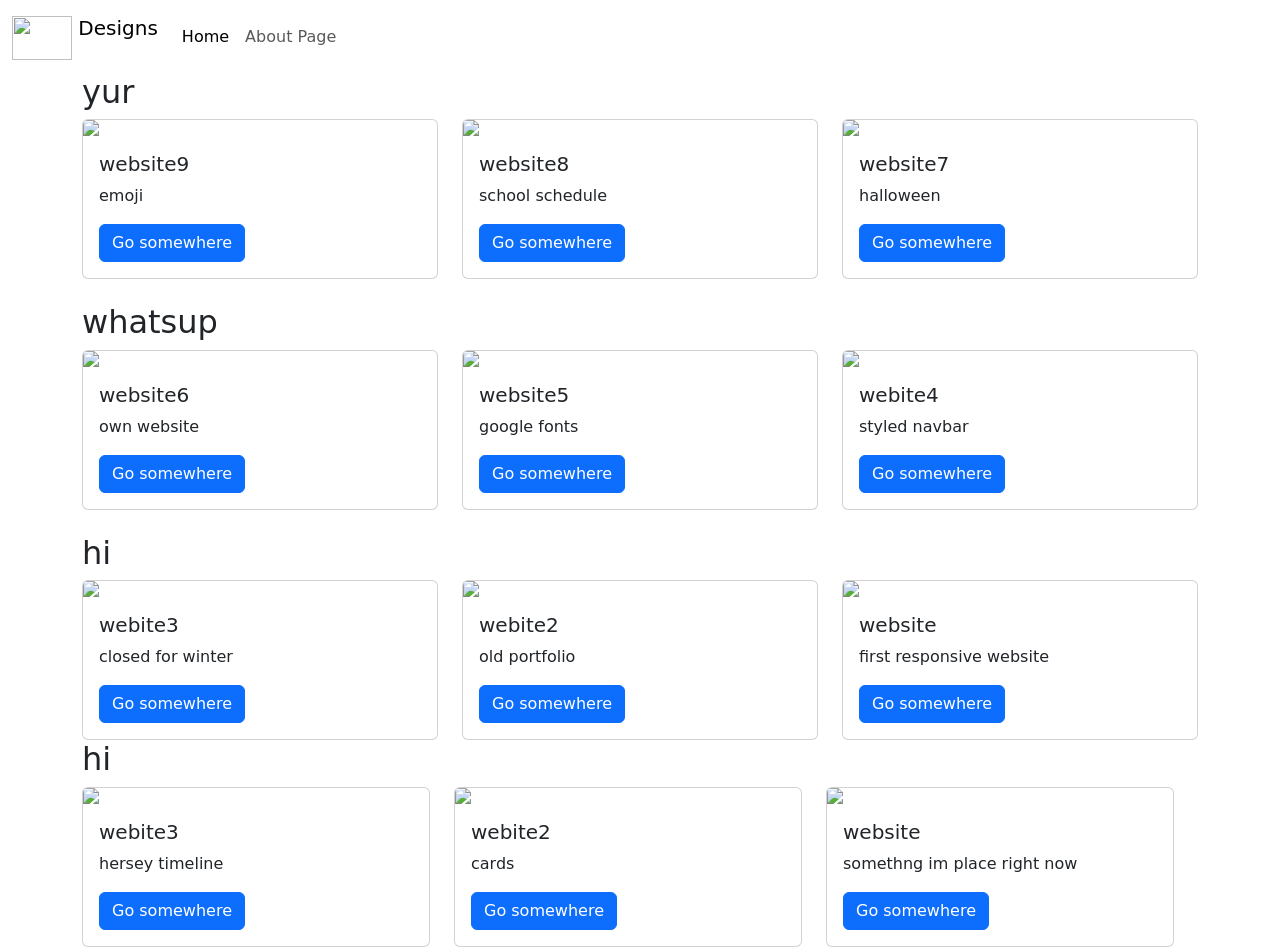
==== index.html @ e4f48992 "first commit" ====
<!doctype html>
<html lang="en">

<head>
    <meta charset="utf-8">
    <meta name="viewport" content="width=device-width, initial-scale=1">
    <title>Bootstrap demo</title>
    <link href="https://cdn.jsdelivr.net/npm/bootstrap@5.3.8/dist/css/bootstrap.min.css" rel="stylesheet"
        integrity="sha384-sRIl4kxILFvY47J16cr9ZwB07vP4J8+LH7qKQnuqkuIAvNWLzeN8tE5YBujZqJLB" crossorigin="anonymous">
</head>

<body>

    <nav class="navbar navbar-expand-lg  bg-mocha">
        <div class="container-fluid">
            <a class="navbar-brand" href="#">
                <img src="#" width="60" height="44" class="d-inline-block align-text-top">
                Designs
            </a>
            <button class="navbar-toggler" type="button" data-bs-toggle="collapse"
                data-bs-target="#navbarSupportedContent" aria-controls="navbarSupportedContent" aria-expanded="false"
                aria-label="Toggle navigation">
                <span class="navbar-toggler-icon"></span>
            </button>
            <div class="collapse navbar-collapse" id="navbarSupportedContent">
                <ul class="navbar-nav me-auto mb-2 mb-lg-0">
                    <li class="nav-item">
                        <a class="nav-link active" aria-current="page" href="#">Home</a>
                    </li>
                    <li class="nav-item">
                        <a class="nav-link" href="#">About Page</a>
                    </li>
                </ul>
            </div>
        </div>
    </nav>

    <div class="container">

        <h2>yur</h2>
        <div class="row">

            <div class="col-12 col-md-4">
                <div class="card" style="width: 100%;">
                    <img src="#" class="card-img-top">
                    <div class="card-body">
                        <h5 class="card-title">website9</h5>
                        <p class="card-text">
                            emoji
                        </p>
                         <a href="https://brandol64.github.io/emoji/" class="btn btn-primary">Go somewhere</a>
                    </div>
                </div>
            </div>

            <div class="col-12 col-md-4">
                <div class="card" style="width: 100%;">
                    <img src="#" class="card-img-top">
                    <div class="card-body">
                        <h5 class="card-title">website8</h5>
                        <p class="card-text">
                            school schedule
                        </p>
                         <a href="https://brandol64.github.io/school-schedule/" class="btn btn-primary">Go somewhere</a>
                    </div>
                </div>
            </div>

            <div class="col-12 col-md-4">
                <div class="card" style="width: 100%;">
                    <img src="#" class="card-img-top">
                    <div class="card-body">
                        <h5 class="card-title">website7</h5>
                        <p class="card-text">
                            halloween
                        </p>
                         <a href="https://brandol64.github.io/halloween-site/" class="btn btn-primary">Go somewhere</a>
                    </div>
                </div>
            </div>

        </div>

        <br>

        <h2>whatsup</h2>
        <div class="row">

            <div class="col-12 col-md-4">
                <div class="card" style="width: 100%;">
                    <img src="#" class="card-img-top">
                    <div class="card-body">
                        <h5 class="card-title">website6</h5>
                        <p class="card-text">
                            own website
                        </p>
                         <a href="https://brandol64.github.io/Own-website/" class="btn btn-primary">Go somewhere</a>
                    </div>
                </div>
            </div>

            <div class="col-12 col-md-4">
                <div class="card" style="width: 100%;">
                    <img src="#" class="card-img-top">
                    <div class="card-body">
                        <h5 class="card-title">website5</h5>
                        <p class="card-text">
                            google fonts
                        </p>
                         <a href="https://brandol64.github.io/Google-fonts/" class="btn btn-primary">Go somewhere</a>
                    </div>
                </div>
            </div>

            <div class="col-12 col-md-4">
                <div class="card" style="width: 100%;">
                    <img src="#" class="card-img-top">
                    <div class="card-body">
                        <h5 class="card-title">webite4</h5>
                        <p class="card-text">
                            styled navbar
                        </p>
                         <a href="https://brandol64.github.io/NavBar/" class="btn btn-primary">Go somewhere</a>
                    </div>
                </div>
            </div>

        </div>

        <br>

        <h2>hi</h2>
        <div class="row">

            <div class="col-12 col-md-4">
                <div class="card" style="width: 100%;">
                    <img src="#" class="card-img-top">
                    <div class="card-body">
                        <h5 class="card-title">webite3</h5>
                        <p class="card-text">
                            closed for winter
                        </p>
                         <a href="https://brandol64.github.io/closedForBreak/" class="btn btn-primary">Go somewhere</a>
                    </div>
                </div>
            </div>

            <div class="col-12 col-md-4">
                <div class="card" style="width: 100%;">
                    <img src="#" class="card-img-top">
                    <div class="card-body">
                        <h5 class="card-title">webite2</h5>
                        <p class="card-text">
                            old portfolio
                        </p>
                         <a href="https://brandol64.github.io/Portfollio/" class="btn btn-primary">Go somewhere</a>
                    </div>
                </div>
            </div>

            <div class="col-12 col-md-4">
                <div class="card" style="width: 100%;">
                    <img src="#" class="card-img-top">
                    <div class="card-body">
                        <h5 class="card-title">website</h5>
                        <p class="card-text">
                           first responsive website
                        </p>
                         <a href="https://brandol64.github.io/First-Responsive-Website/" class="btn btn-primary">Go somewhere</a>
                    </div>
                </div>
            </div>

            <h2>hi</h2>
            <div class="row">

                <div class="col-12 col-md-4">
                    <div class="card" style="width: 100%;">
                        <img src="#" class="card-img-top">
                        <div class="card-body">
                            <h5 class="card-title">webite3</h5>
                            <p class="card-text">
                                hersey timeline
                            </p>
                             <a href="https://brandol64.github.io/History-Timeline/" class="btn btn-primary">Go somewhere</a>
                        </div>
                    </div>
                </div>

                <div class="col-12 col-md-4">
                    <div class="card" style="width: 100%;">
                        <img src="#" class="card-img-top">
                        <div class="card-body">
                            <h5 class="card-title">webite2</h5>
                            <p class="card-text">
                               cards
                            </p>
                             <a href="https://brandol64.github.io/card/" class="btn btn-primary">Go somewhere</a>
                        </div>
                    </div>
                </div>

                <div class="col-12 col-md-4">
                    <div class="card" style="width: 100%;">
                        <img src="#" class="card-img-top">
                        <div class="card-body">
                            <h5 class="card-title">website</h5>
                            <p class="card-text">
                                somethng im place right now
                            </p>
                             <a href="#" class="btn btn-primary">Go somewhere</a>
                        </div>
                    </div>
                </div>

                <script src="https://cdn.jsdelivr.net/npm/bootstrap@5.3.8/dist/js/bootstrap.bundle.min.js"
                    integrity="sha384-FKyoEForCGlyvwx9Hj09JcYn3nv7wiPVlz7YYwJrWVcXK/BmnVDxM+D2scQbITxI"
                    crossorigin="anonymous"></script>
</body>

</html>
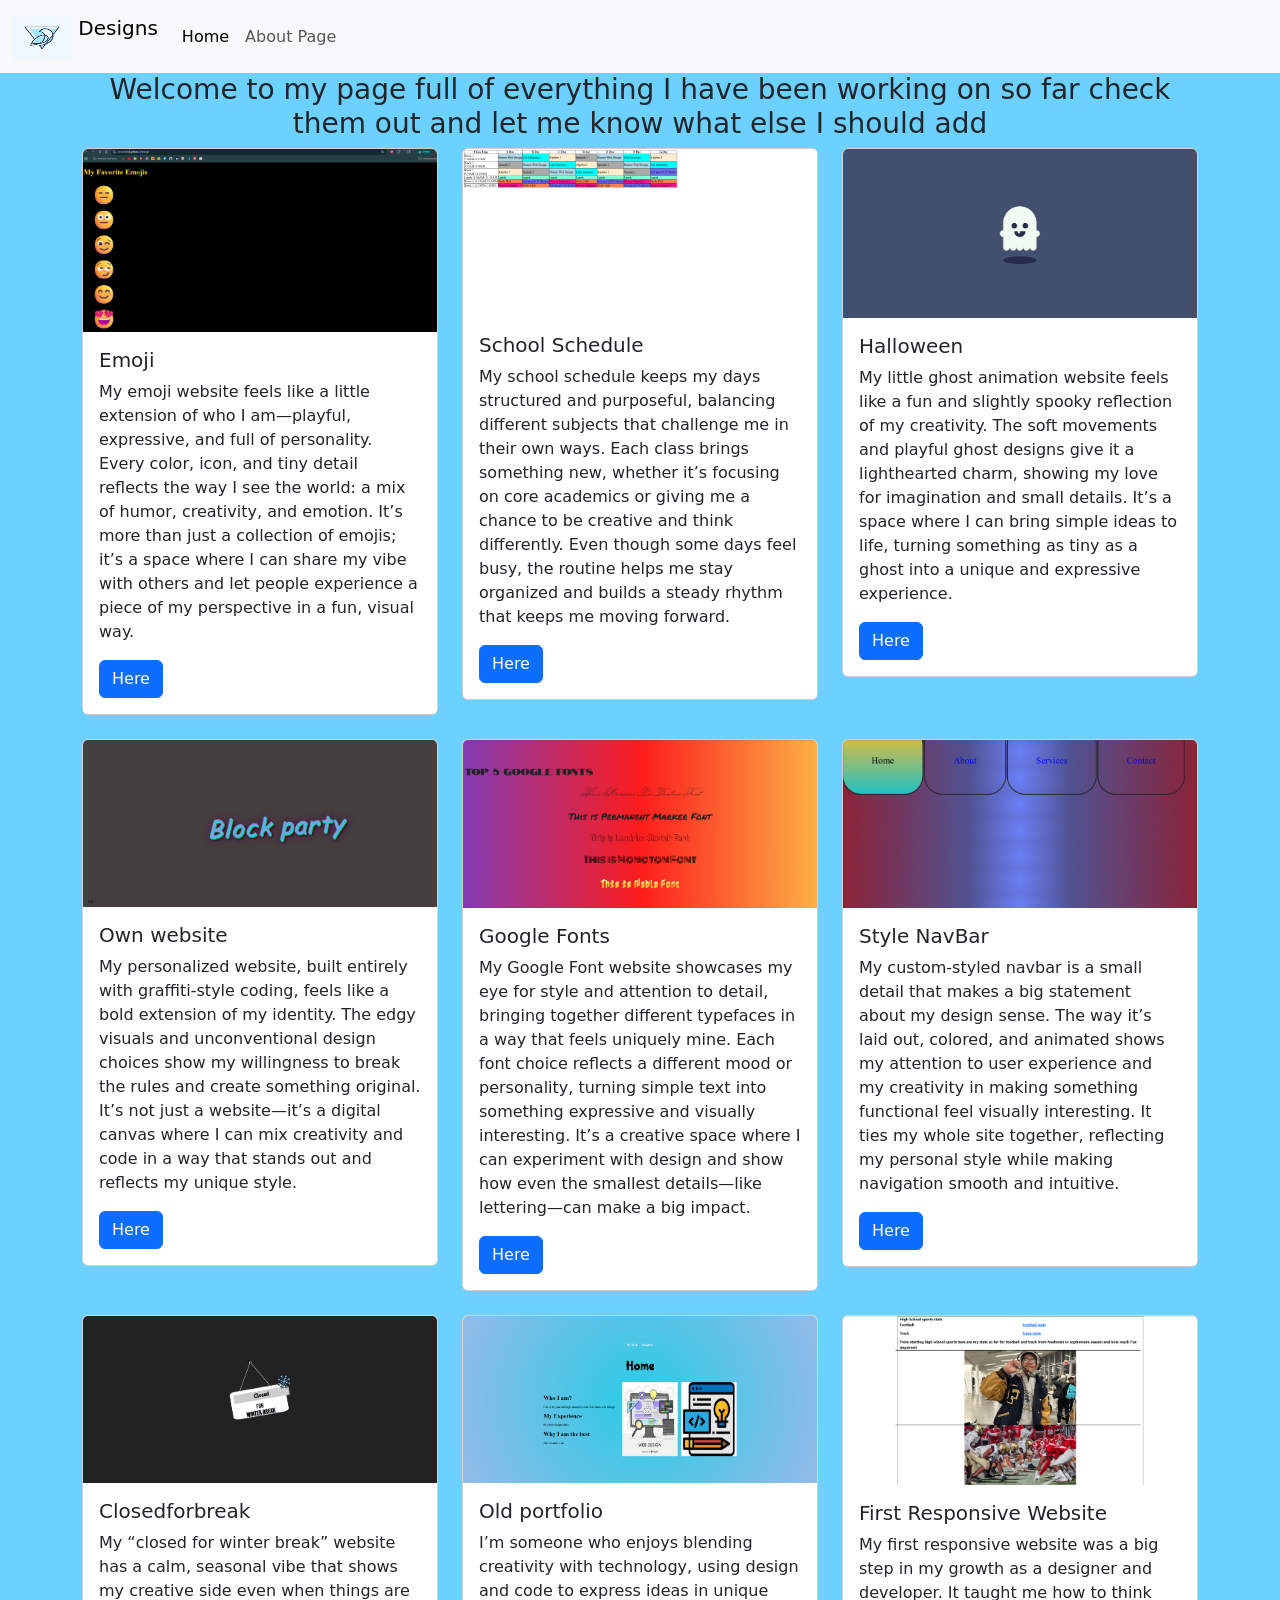
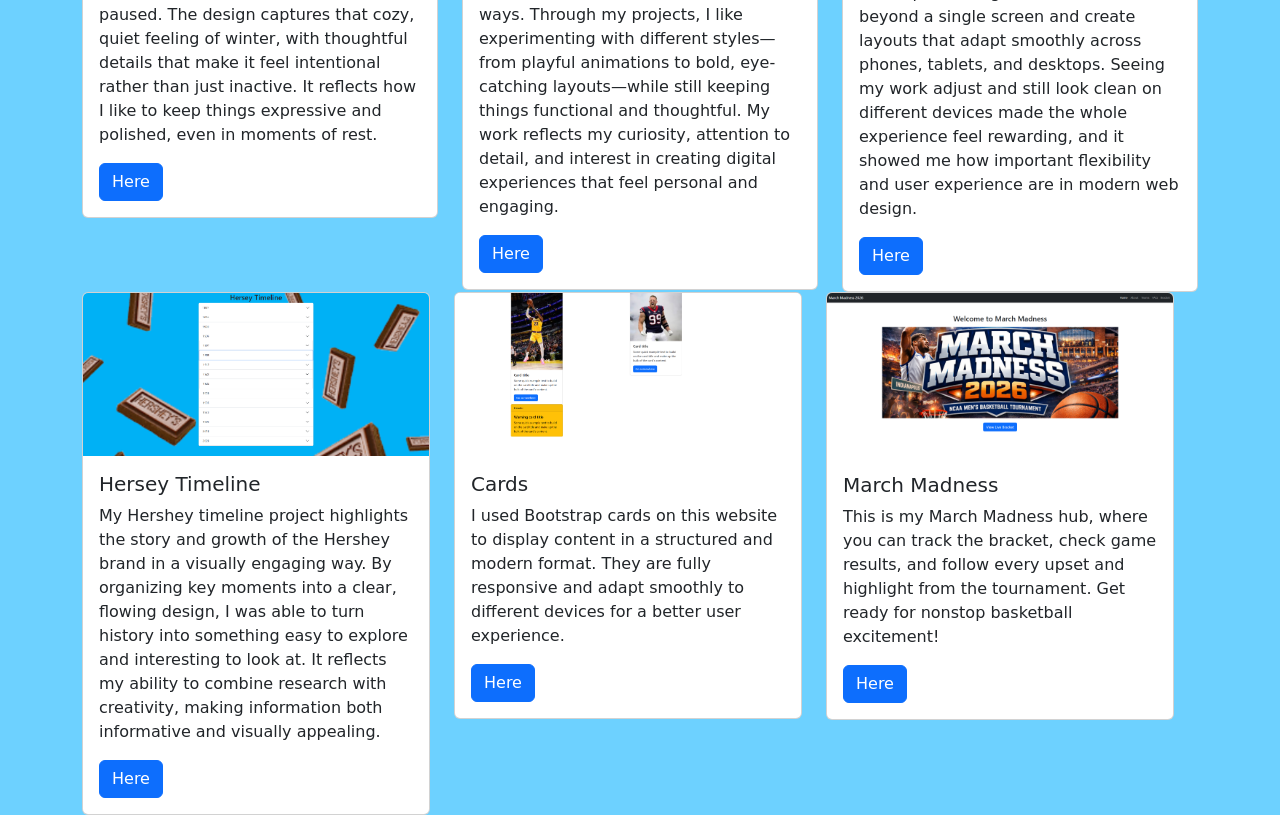
==== commit 26f31bb3: "Refactor code structure for improved readability and maintainability" ====
--- a/index.html
+++ b/index.html
@@ -7,14 +7,15 @@
     <title>Bootstrap demo</title>
     <link href="https://cdn.jsdelivr.net/npm/bootstrap@5.3.8/dist/css/bootstrap.min.css" rel="stylesheet"
         integrity="sha384-sRIl4kxILFvY47J16cr9ZwB07vP4J8+LH7qKQnuqkuIAvNWLzeN8tE5YBujZqJLB" crossorigin="anonymous">
+        <link rel="stylesheet" href="css/style.css">
 </head>
 
 <body>
 
-    <nav class="navbar navbar-expand-lg  bg-mocha">
+    <nav class="navbar navbar-expand-lg bg-body-tertiary">
         <div class="container-fluid">
             <a class="navbar-brand" href="#">
-                <img src="#" width="60" height="44" class="d-inline-block align-text-top">
+                <img src="img/images.png" width="60" height="44" class="d-inline-block align-text-top">
                 Designs
             </a>
             <button class="navbar-toggler" type="button" data-bs-toggle="collapse"
@@ -28,7 +29,7 @@
                         <a class="nav-link active" aria-current="page" href="#">Home</a>
                     </li>
                     <li class="nav-item">
-                        <a class="nav-link" href="#">About Page</a>
+                        <a class="nav-link" href="about.html">About Page</a>
                     </li>
                 </ul>
             </div>
@@ -36,45 +37,47 @@
     </nav>
 
     <div class="container">
-
-        <h2>yur</h2>
+            <h3 class="text-center"> Welcome to my page full of everything I have been working on so far check them out and let me know what else I should add</h3>
+    </div>
+
+    <div class="container">
+
         <div class="row">
 
             <div class="col-12 col-md-4">
                 <div class="card" style="width: 100%;">
-                    <img src="#" class="card-img-top">
-                    <div class="card-body">
-                        <h5 class="card-title">website9</h5>
-                        <p class="card-text">
-                            emoji
-                        </p>
-                         <a href="https://brandol64.github.io/emoji/" class="btn btn-primary">Go somewhere</a>
-                    </div>
-                </div>
-            </div>
-
-            <div class="col-12 col-md-4">
-                <div class="card" style="width: 100%;">
-                    <img src="#" class="card-img-top">
-                    <div class="card-body">
-                        <h5 class="card-title">website8</h5>
-                        <p class="card-text">
-                            school schedule
-                        </p>
-                         <a href="https://brandol64.github.io/school-schedule/" class="btn btn-primary">Go somewhere</a>
-                    </div>
-                </div>
-            </div>
-
-            <div class="col-12 col-md-4">
-                <div class="card" style="width: 100%;">
-                    <img src="#" class="card-img-top">
-                    <div class="card-body">
-                        <h5 class="card-title">website7</h5>
-                        <p class="card-text">
-                            halloween
-                        </p>
-                         <a href="https://brandol64.github.io/halloween-site/" class="btn btn-primary">Go somewhere</a>
+                    <img src="img/Screenshot 2026-04-28 101535.png" class="card-img-top">
+                    <div class="card-body">
+                        <h5 class="card-title">Emoji</h5>
+                        <p class="card-text">
+                            My emoji website feels like a little extension of who I am—playful, expressive, and full of personality. Every color, icon, and tiny detail reflects the way I see the world: a mix of humor, creativity, and emotion. It’s more than just a collection of emojis; it’s a space where I can share my vibe with others and let people experience a piece of my perspective in a fun, visual way.
+                        </p>
+                         <a href="https://brandol64.github.io/emoji/" class="btn btn-primary">Here</a>
+                    </div>
+                </div>
+            </div>
+
+            <div class="col-12 col-md-4">
+                <div class="card" style="width: 100%;">
+                    <img src="img/ss.png" class="card-img-top">
+                    <div class="card-body">
+                        <h5 class="card-title">School Schedule</h5>
+                        <p class="card-text">
+My school schedule keeps my days structured and purposeful, balancing different subjects that challenge me in their own ways. Each class brings something new, whether it’s focusing on core academics or giving me a chance to be creative and think differently. Even though some days feel busy, the routine helps me stay organized and builds a steady rhythm that keeps me moving forward.                        </p>
+                         <a href="https://brandol64.github.io/school-schedule/" class="btn btn-primary">Here</a>
+                    </div>
+                </div>
+            </div>
+
+            <div class="col-12 col-md-4">
+                <div class="card" style="width: 100%;">
+                    <img src="img/halloween.png" class="card-img-top">
+                    <div class="card-body">
+                        <h5 class="card-title">Halloween</h5>
+                        <p class="card-text">
+                            My little ghost animation website feels like a fun and slightly spooky reflection of my creativity. The soft movements and playful ghost designs give it a lighthearted charm, showing my love for imagination and small details. It’s a space where I can bring simple ideas to life, turning something as tiny as a ghost into a unique and expressive experience.
+                        </p>
+                         <a href="https://brandol64.github.io/halloween-site/" class="btn btn-primary">Here</a>
                     </div>
                 </div>
             </div>
@@ -83,44 +86,43 @@
 
         <br>
 
-        <h2>whatsup</h2>
         <div class="row">
 
             <div class="col-12 col-md-4">
                 <div class="card" style="width: 100%;">
-                    <img src="#" class="card-img-top">
-                    <div class="card-body">
-                        <h5 class="card-title">website6</h5>
-                        <p class="card-text">
-                            own website
-                        </p>
-                         <a href="https://brandol64.github.io/Own-website/" class="btn btn-primary">Go somewhere</a>
-                    </div>
-                </div>
-            </div>
-
-            <div class="col-12 col-md-4">
-                <div class="card" style="width: 100%;">
-                    <img src="#" class="card-img-top">
-                    <div class="card-body">
-                        <h5 class="card-title">website5</h5>
-                        <p class="card-text">
-                            google fonts
-                        </p>
-                         <a href="https://brandol64.github.io/Google-fonts/" class="btn btn-primary">Go somewhere</a>
-                    </div>
-                </div>
-            </div>
-
-            <div class="col-12 col-md-4">
-                <div class="card" style="width: 100%;">
-                    <img src="#" class="card-img-top">
-                    <div class="card-body">
-                        <h5 class="card-title">webite4</h5>
-                        <p class="card-text">
-                            styled navbar
-                        </p>
-                         <a href="https://brandol64.github.io/NavBar/" class="btn btn-primary">Go somewhere</a>
+                    <img src="img/own.png" class="card-img-top">
+                    <div class="card-body">
+                        <h5 class="card-title">Own website</h5>
+                        <p class="card-text">
+                            My personalized website, built entirely with graffiti-style coding, feels like a bold extension of my identity. The edgy visuals and unconventional design choices show my willingness to break the rules and create something original. It’s not just a website—it’s a digital canvas where I can mix creativity and code in a way that stands out and reflects my unique style.
+                        </p>
+                         <a href="https://brandol64.github.io/Own-website/" class="btn btn-primary">Here</a>
+                    </div>
+                </div>
+            </div>
+
+            <div class="col-12 col-md-4">
+                <div class="card" style="width: 100%;">
+                    <img src="img/google.png" class="card-img-top">
+                    <div class="card-body">
+                        <h5 class="card-title">Google Fonts</h5>
+                        <p class="card-text">
+                            My Google Font website showcases my eye for style and attention to detail, bringing together different typefaces in a way that feels uniquely mine. Each font choice reflects a different mood or personality, turning simple text into something expressive and visually interesting. It’s a creative space where I can experiment with design and show how even the smallest details—like lettering—can make a big impact.
+                        </p>
+                         <a href="https://brandol64.github.io/Google-fonts/" class="btn btn-primary">Here</a>
+                    </div>
+                </div>
+            </div>
+
+            <div class="col-12 col-md-4">
+                <div class="card" style="width: 100%;">
+                    <img src="img/nav.png" class="card-img-top">
+                    <div class="card-body">
+                        <h5 class="card-title">Style NavBar</h5>
+                        <p class="card-text">
+                            My custom-styled navbar is a small detail that makes a big statement about my design sense. The way it’s laid out, colored, and animated shows my attention to user experience and my creativity in making something functional feel visually interesting. It ties my whole site together, reflecting my personal style while making navigation smooth and intuitive.
+                        </p>
+                         <a href="https://brandol64.github.io/NavBar/" class="btn btn-primary">Here</a>
                     </div>
                 </div>
             </div>
@@ -129,86 +131,84 @@
 
         <br>
 
-        <h2>hi</h2>
         <div class="row">
 
             <div class="col-12 col-md-4">
                 <div class="card" style="width: 100%;">
-                    <img src="#" class="card-img-top">
-                    <div class="card-body">
-                        <h5 class="card-title">webite3</h5>
-                        <p class="card-text">
-                            closed for winter
-                        </p>
-                         <a href="https://brandol64.github.io/closedForBreak/" class="btn btn-primary">Go somewhere</a>
-                    </div>
-                </div>
-            </div>
-
-            <div class="col-12 col-md-4">
-                <div class="card" style="width: 100%;">
-                    <img src="#" class="card-img-top">
-                    <div class="card-body">
-                        <h5 class="card-title">webite2</h5>
-                        <p class="card-text">
-                            old portfolio
-                        </p>
-                         <a href="https://brandol64.github.io/Portfollio/" class="btn btn-primary">Go somewhere</a>
-                    </div>
-                </div>
-            </div>
-
-            <div class="col-12 col-md-4">
-                <div class="card" style="width: 100%;">
-                    <img src="#" class="card-img-top">
-                    <div class="card-body">
-                        <h5 class="card-title">website</h5>
-                        <p class="card-text">
-                           first responsive website
-                        </p>
-                         <a href="https://brandol64.github.io/First-Responsive-Website/" class="btn btn-primary">Go somewhere</a>
-                    </div>
-                </div>
-            </div>
-
-            <h2>hi</h2>
+                    <img src="img/winter.png" class="card-img-top">
+                    <div class="card-body">
+                        <h5 class="card-title">Closedforbreak</h5>
+                        <p class="card-text">
+                            My “closed for winter break” website has a calm, seasonal vibe that shows my creative side even when things are paused. The design captures that cozy, quiet feeling of winter, with thoughtful details that make it feel intentional rather than just inactive. It reflects how I like to keep things expressive and polished, even in moments of rest.
+                        </p>
+                         <a href="https://brandol64.github.io/closedForBreak/" class="btn btn-primary">Here</a>
+                    </div>
+                </div>
+            </div>
+
+            <div class="col-12 col-md-4">
+                <div class="card" style="width: 100%;">
+                    <img src="img/pro.png" class="card-img-top">
+                    <div class="card-body">
+                        <h5 class="card-title">Old portfolio</h5>
+                        <p class="card-text">
+I’m someone who enjoys blending creativity with technology, using design and code to express ideas in unique ways. Through my projects, I like experimenting with different styles—from playful animations to bold, eye-catching layouts—while still keeping things functional and thoughtful. My work reflects my curiosity, attention to detail, and interest in creating digital experiences that feel personal and engaging.                        </p>
+                         <a href="https://brandol64.github.io/Portfollio/" class="btn btn-primary">Here</a>
+                    </div>
+                </div>
+            </div>
+
+            <div class="col-12 col-md-4">
+                <div class="card" style="width: 100%;">
+                    <img src="img/responsive.png" class="card-img-top">
+                    <div class="card-body">
+                        <h5 class="card-title">First Responsive Website</h5>
+                        <p class="card-text">
+My first responsive website was a big step in my growth as a designer and developer. It taught me how to think beyond a single screen and create layouts that adapt smoothly across phones, tablets, and desktops. Seeing my work adjust and still look clean on different devices made the whole experience feel rewarding, and it showed me how important flexibility and user experience are in modern web design.                        </p>
+                         <a href="https://brandol64.github.io/First-Responsive-Website/" class="btn btn-primary">Here</a>
+                    </div>
+                </div>
+            </div>
+
+            <br>
+
             <div class="row">
 
                 <div class="col-12 col-md-4">
                     <div class="card" style="width: 100%;">
-                        <img src="#" class="card-img-top">
+                        <img src="img/hersey.png" class="card-img-top">
                         <div class="card-body">
-                            <h5 class="card-title">webite3</h5>
+                            <h5 class="card-title">Hersey Timeline</h5>
                             <p class="card-text">
-                                hersey timeline
+                                My Hershey timeline project highlights the story and growth of the Hershey brand in a visually engaging way. By organizing key moments into a clear, flowing design, I was able to turn history into something easy to explore and interesting to look at. It reflects my ability to combine research with creativity, making information both informative and visually appealing.
                             </p>
-                             <a href="https://brandol64.github.io/History-Timeline/" class="btn btn-primary">Go somewhere</a>
+                             <a href="https://brandol64.github.io/History-Timeline/" class="btn btn-primary">Here</a>
                         </div>
                     </div>
                 </div>
 
                 <div class="col-12 col-md-4">
                     <div class="card" style="width: 100%;">
-                        <img src="#" class="card-img-top">
+                        <img src="img/card.png" class="card-img-top">
                         <div class="card-body">
-                            <h5 class="card-title">webite2</h5>
+                            <h5 class="card-title">Cards</h5>
                             <p class="card-text">
-                               cards
+                               I used Bootstrap cards on this website to display content in a structured and modern format. They are fully responsive and adapt smoothly to different devices for a better user experience.
                             </p>
-                             <a href="https://brandol64.github.io/card/" class="btn btn-primary">Go somewhere</a>
+                             <a href="https://brandol64.github.io/card/" class="btn btn-primary">Here</a>
                         </div>
                     </div>
                 </div>
 
                 <div class="col-12 col-md-4">
                     <div class="card" style="width: 100%;">
-                        <img src="#" class="card-img-top">
+                        <img src="img/march madness.png" class="card-img-top">
                         <div class="card-body">
-                            <h5 class="card-title">website</h5>
+                            <h5 class="card-title">March Madness</h5>
                             <p class="card-text">
-                                somethng im place right now
+                                This is my March Madness hub, where you can track the bracket, check game results, and follow every upset and highlight from the tournament. Get ready for nonstop basketball excitement!
                             </p>
-                             <a href="#" class="btn btn-primary">Go somewhere</a>
+                             <a href="https://ldwimsfxpq-3617844936-a.codehs.me/index.html" class="btn btn-primary">Here</a>
                         </div>
                     </div>
                 </div>
--- a/css/style.css
+++ b/css/style.css
@@ -0,0 +1,3 @@
+body {
+    background-color: rgb(109, 209, 255);
+}
